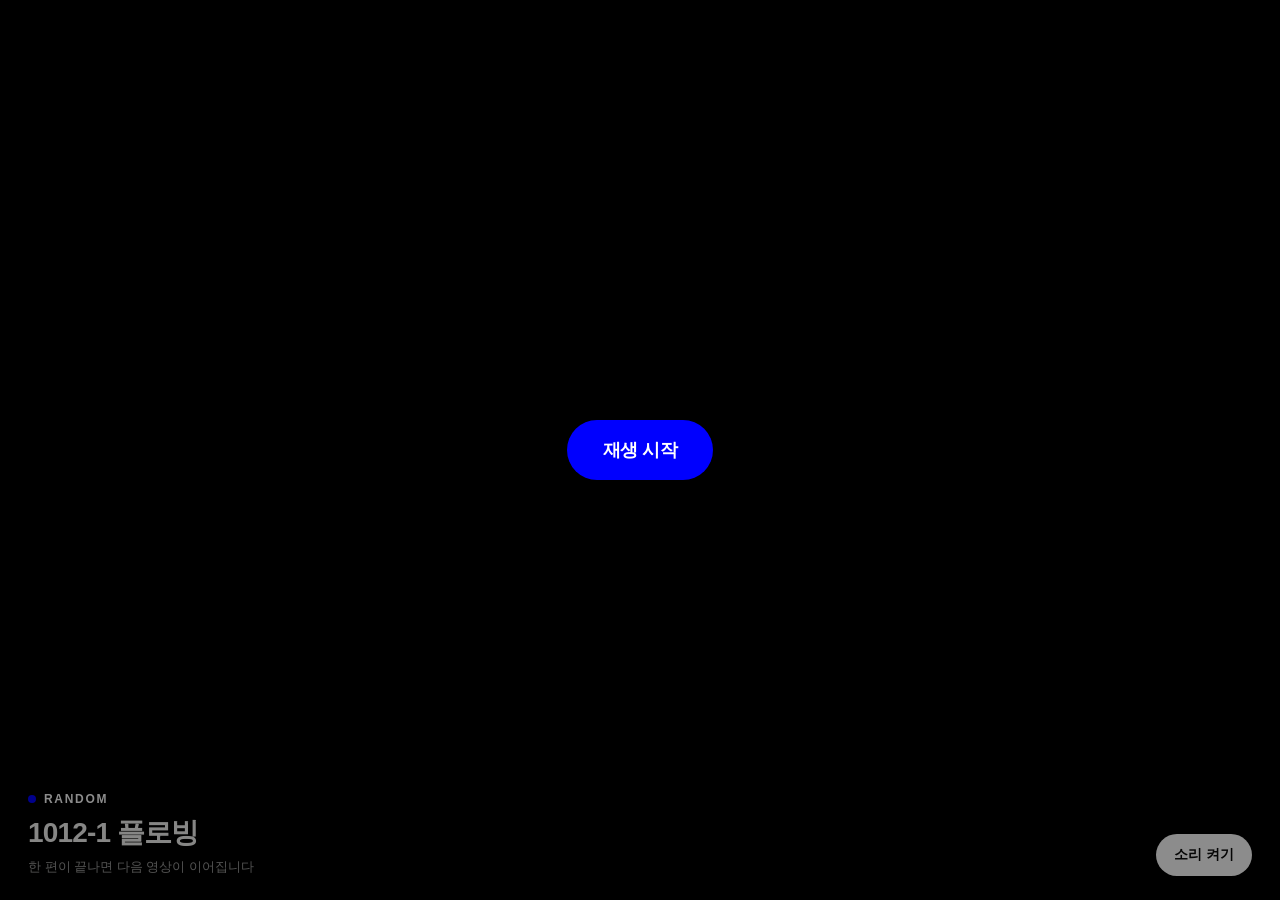
==== 영상반복/index.html @ 7c511524 "플로빙 영상 8편을 무작위로 반복 재생하는 페이지 추가 Co-authored-by: Cursor <cursoragent@cursor.com>" ====
<!DOCTYPE html>
<html lang="ko">
<head>
  <meta charset="UTF-8" />
  <meta name="viewport" content="width=device-width, initial-scale=1.0" />
  <title>영상 반복</title>
  <style>
    :root {
      --ink: #f4f4f2;
      --muted: rgba(244, 244, 242, 0.62);
      --blue: #0000fe;
    }

    * { box-sizing: border-box; }

    html, body {
      margin: 0;
      height: 100%;
      background: #000;
      color: var(--ink);
      font-family: "Pretendard", "Noto Sans KR", "Malgun Gothic", sans-serif;
      overflow: hidden;
    }

    .stage {
      position: relative;
      width: 100%;
      height: 100%;
      background: #000;
    }

    video {
      position: absolute;
      inset: 0;
      width: 100%;
      height: 100%;
      object-fit: contain;
      background: #000;
      opacity: 0;
    }

    video.is-on { opacity: 1; }

    .hud {
      position: absolute;
      left: 0;
      right: 0;
      bottom: 0;
      z-index: 2;
      display: flex;
      align-items: flex-end;
      justify-content: space-between;
      gap: 16px;
      padding: 28px 28px 24px;
      background: linear-gradient(to top, rgba(0, 0, 0, 0.72), rgba(0, 0, 0, 0));
      pointer-events: none;
    }

    .now {
      min-width: 0;
    }

    .badge {
      display: inline-flex;
      align-items: center;
      gap: 8px;
      margin-bottom: 8px;
      color: #fff;
      font-size: 12px;
      font-weight: 700;
      letter-spacing: 0.14em;
    }

    .badge i {
      width: 8px;
      height: 8px;
      border-radius: 50%;
      background: var(--blue);
      box-shadow: 0 0 0 0 rgba(0, 0, 254, 0.7);
      animation: pulse 1.8s ease-out infinite;
    }

    .title {
      margin: 0;
      font-size: clamp(18px, 2.4vw, 28px);
      font-weight: 700;
      letter-spacing: -0.03em;
      white-space: nowrap;
      overflow: hidden;
      text-overflow: ellipsis;
    }

    .sub {
      margin: 6px 0 0;
      color: var(--muted);
      font-size: 13px;
      word-break: keep-all;
    }

    .sound {
      pointer-events: auto;
      flex-shrink: 0;
      border: 0;
      border-radius: 999px;
      padding: 12px 18px;
      background: #fff;
      color: #0a0a0a;
      font: inherit;
      font-size: 14px;
      font-weight: 700;
      cursor: pointer;
    }

    .sound:hover { background: #e8e8ff; }

    .start {
      position: absolute;
      inset: 0;
      z-index: 3;
      display: grid;
      place-items: center;
      background: rgba(0, 0, 0, 0.45);
    }

    .start[hidden] { display: none; }

    .start button {
      border: 0;
      border-radius: 999px;
      padding: 18px 36px;
      background: var(--blue);
      color: #fff;
      font: inherit;
      font-size: 18px;
      font-weight: 800;
      letter-spacing: -0.03em;
      cursor: pointer;
    }

    .error {
      position: absolute;
      inset: 0;
      z-index: 4;
      display: grid;
      place-items: center;
      padding: 24px;
      text-align: center;
      background: #000;
    }

    .error[hidden] { display: none; }

    @keyframes pulse {
      70% { box-shadow: 0 0 0 8px rgba(0, 0, 254, 0); }
      100% { box-shadow: 0 0 0 0 rgba(0, 0, 254, 0); }
    }
  </style>
</head>
<body>
  <div class="stage">
    <video id="v0" playsinline preload="auto"></video>
    <video id="v1" playsinline preload="auto"></video>

    <div class="start" id="start" hidden>
      <button type="button" id="startBtn">재생 시작</button>
    </div>

    <div class="hud">
      <div class="now">
        <div class="badge"><i></i> RANDOM</div>
        <p class="title" id="title">영상을 불러오는 중</p>
        <p class="sub" id="sub">한 편이 끝나면 다음 영상이 이어집니다</p>
      </div>
      <button class="sound" id="sound" type="button">소리 켜기</button>
    </div>

    <div class="error" id="error" hidden>
      <p>영상을 불러오지 못했습니다. 이 HTML 파일과 영상 파일이 같은 폴더에 있는지 확인해 주세요.</p>
    </div>
  </div>

  <script>
    const sources = [
      "0917 포스터.mp4",
      "0923 라운드.mp4",
      "0923 -2.mp4",
      "마지막1012.mp4",
      "첫번째 플로빙 1012.mp4",
      "1012-1 플로빙.mp4",
      "모델4.mp4",
      "0911 4명.mp4"
    ];

    const players = [document.getElementById("v0"), document.getElementById("v1")];
    const titleEl = document.getElementById("title");
    const soundBtn = document.getElementById("sound");
    const startEl = document.getElementById("start");
    const errorEl = document.getElementById("error");

    let active = 0;
    let muted = true;
    let queue = [];
    let lastName = "";
    let failStreak = 0;
    let started = false;

    function shuffle(list) {
      const next = list.slice();
      for (let i = next.length - 1; i > 0; i -= 1) {
        const j = Math.floor(Math.random() * (i + 1));
        [next[i], next[j]] = [next[j], next[i]];
      }
      return next;
    }

    function takeNext() {
      if (queue.length === 0) {
        queue = shuffle(sources);
        if (queue.length > 1 && queue[0] === lastName) {
          const swapAt = 1 + Math.floor(Math.random() * (queue.length - 1));
          [queue[0], queue[swapAt]] = [queue[swapAt], queue[0]];
        }
      }
      lastName = queue.shift();
      return lastName;
    }

    function labelOf(name) {
      return name.replace(/\.mp4$/i, "");
    }

    function loadInto(video, name) {
      video.dataset.name = name;
      video.src = new URL(name, document.baseURI).href;
      video.load();
    }

    function showTitle(video) {
      titleEl.textContent = labelOf(video.dataset.name || "");
    }

    function armStandby() {
      loadInto(players[1 - active], takeNext());
    }

    function playCurrent() {
      const current = players[active];
      const other = players[1 - active];
      current.muted = muted;
      other.pause();
      players.forEach((video, index) => {
        video.classList.toggle("is-on", index === active);
      });
      showTitle(current);
      const pending = current.play();
      if (pending) {
        pending.then(() => {
          failStreak = 0;
          started = true;
          startEl.hidden = true;
        }).catch(() => {
          if (!started) startEl.hidden = false;
        });
      }
    }

    function advance() {
      active = 1 - active;
      playCurrent();
      armStandby();
    }

    function onEnded(event) {
      if (event.target !== players[active]) return;
      advance();
    }

    function onError(event) {
      if (event.target !== players[active]) return;
      failStreak += 1;
      if (failStreak > sources.length) {
        errorEl.hidden = false;
        return;
      }
      advance();
    }

    players.forEach((video) => {
      video.addEventListener("ended", onEnded);
      video.addEventListener("error", onError);
    });

    soundBtn.addEventListener("click", () => {
      muted = !muted;
      players[active].muted = muted;
      soundBtn.textContent = muted ? "소리 켜기" : "소리 끄기";
      if (!muted) {
        const pending = players[active].play();
        if (pending) pending.catch(() => {});
      }
    });

    document.getElementById("startBtn").addEventListener("click", () => {
      muted = false;
      soundBtn.textContent = "소리 끄기";
      startEl.hidden = true;
      playCurrent();
    });

    loadInto(players[0], takeNext());
    loadInto(players[1], takeNext());
    playCurrent();
  </script>
</body>
</html>
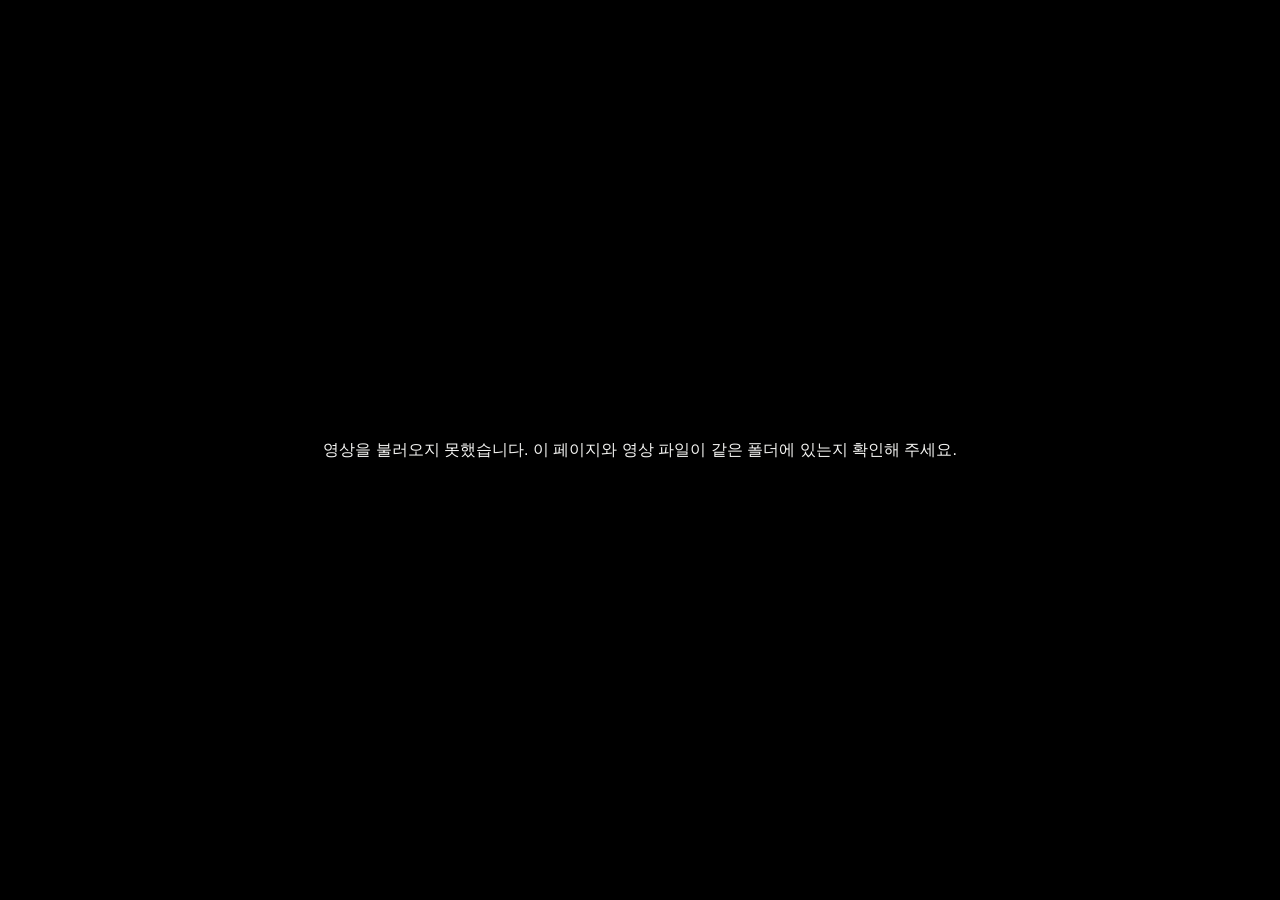
==== commit 3f46a8da: "영상 반복 페이지에서 하단 안내를 없애고 소리를 기본으로 재생 Co-authored-by: Cursor <cursoragent@cursor.com>" ====
--- a/영상반복/index.html
+++ b/영상반복/index.html
@@ -5,20 +5,12 @@
   <meta name="viewport" content="width=device-width, initial-scale=1.0" />
   <title>영상 반복</title>
   <style>
-    :root {
-      --ink: #f4f4f2;
-      --muted: rgba(244, 244, 242, 0.62);
-      --blue: #0000fe;
-    }
-
     * { box-sizing: border-box; }
 
     html, body {
       margin: 0;
       height: 100%;
       background: #000;
-      color: var(--ink);
-      font-family: "Pretendard", "Noto Sans KR", "Malgun Gothic", sans-serif;
       overflow: hidden;
     }
 
@@ -41,141 +33,28 @@
 
     video.is-on { opacity: 1; }
 
-    .hud {
-      position: absolute;
-      left: 0;
-      right: 0;
-      bottom: 0;
-      z-index: 2;
-      display: flex;
-      align-items: flex-end;
-      justify-content: space-between;
-      gap: 16px;
-      padding: 28px 28px 24px;
-      background: linear-gradient(to top, rgba(0, 0, 0, 0.72), rgba(0, 0, 0, 0));
-      pointer-events: none;
-    }
-
-    .now {
-      min-width: 0;
-    }
-
-    .badge {
-      display: inline-flex;
-      align-items: center;
-      gap: 8px;
-      margin-bottom: 8px;
-      color: #fff;
-      font-size: 12px;
-      font-weight: 700;
-      letter-spacing: 0.14em;
-    }
-
-    .badge i {
-      width: 8px;
-      height: 8px;
-      border-radius: 50%;
-      background: var(--blue);
-      box-shadow: 0 0 0 0 rgba(0, 0, 254, 0.7);
-      animation: pulse 1.8s ease-out infinite;
-    }
-
-    .title {
-      margin: 0;
-      font-size: clamp(18px, 2.4vw, 28px);
-      font-weight: 700;
-      letter-spacing: -0.03em;
-      white-space: nowrap;
-      overflow: hidden;
-      text-overflow: ellipsis;
-    }
-
-    .sub {
-      margin: 6px 0 0;
-      color: var(--muted);
-      font-size: 13px;
-      word-break: keep-all;
-    }
-
-    .sound {
-      pointer-events: auto;
-      flex-shrink: 0;
-      border: 0;
-      border-radius: 999px;
-      padding: 12px 18px;
-      background: #fff;
-      color: #0a0a0a;
-      font: inherit;
-      font-size: 14px;
-      font-weight: 700;
-      cursor: pointer;
-    }
-
-    .sound:hover { background: #e8e8ff; }
-
-    .start {
-      position: absolute;
-      inset: 0;
-      z-index: 3;
-      display: grid;
-      place-items: center;
-      background: rgba(0, 0, 0, 0.45);
-    }
-
-    .start[hidden] { display: none; }
-
-    .start button {
-      border: 0;
-      border-radius: 999px;
-      padding: 18px 36px;
-      background: var(--blue);
-      color: #fff;
-      font: inherit;
-      font-size: 18px;
-      font-weight: 800;
-      letter-spacing: -0.03em;
-      cursor: pointer;
-    }
-
     .error {
       position: absolute;
       inset: 0;
-      z-index: 4;
+      z-index: 2;
       display: grid;
       place-items: center;
       padding: 24px;
       text-align: center;
       background: #000;
+      color: #f4f4f2;
+      font-family: "Pretendard", "Noto Sans KR", "Malgun Gothic", sans-serif;
     }
 
     .error[hidden] { display: none; }
-
-    @keyframes pulse {
-      70% { box-shadow: 0 0 0 8px rgba(0, 0, 254, 0); }
-      100% { box-shadow: 0 0 0 0 rgba(0, 0, 254, 0); }
-    }
   </style>
 </head>
 <body>
   <div class="stage">
     <video id="v0" playsinline preload="auto"></video>
     <video id="v1" playsinline preload="auto"></video>
-
-    <div class="start" id="start" hidden>
-      <button type="button" id="startBtn">재생 시작</button>
-    </div>
-
-    <div class="hud">
-      <div class="now">
-        <div class="badge"><i></i> RANDOM</div>
-        <p class="title" id="title">영상을 불러오는 중</p>
-        <p class="sub" id="sub">한 편이 끝나면 다음 영상이 이어집니다</p>
-      </div>
-      <button class="sound" id="sound" type="button">소리 켜기</button>
-    </div>
-
     <div class="error" id="error" hidden>
-      <p>영상을 불러오지 못했습니다. 이 HTML 파일과 영상 파일이 같은 폴더에 있는지 확인해 주세요.</p>
+      <p>영상을 불러오지 못했습니다. 이 페이지와 영상 파일이 같은 폴더에 있는지 확인해 주세요.</p>
     </div>
   </div>
 
@@ -192,17 +71,14 @@
     ];
 
     const players = [document.getElementById("v0"), document.getElementById("v1")];
-    const titleEl = document.getElementById("title");
-    const soundBtn = document.getElementById("sound");
-    const startEl = document.getElementById("start");
     const errorEl = document.getElementById("error");
 
     let active = 0;
-    let muted = true;
     let queue = [];
     let lastName = "";
     let failStreak = 0;
     let started = false;
+    let waitingForGesture = false;
 
     function shuffle(list) {
       const next = list.slice();
@@ -225,43 +101,55 @@
       return lastName;
     }
 
-    function labelOf(name) {
-      return name.replace(/\.mp4$/i, "");
-    }
-
     function loadInto(video, name) {
       video.dataset.name = name;
       video.src = new URL(name, document.baseURI).href;
       video.load();
     }
 
-    function showTitle(video) {
-      titleEl.textContent = labelOf(video.dataset.name || "");
+    function armStandby() {
+      loadInto(players[1 - active], takeNext());
     }
 
-    function armStandby() {
-      loadInto(players[1 - active], takeNext());
+    function unlockSound() {
+      waitingForGesture = false;
+      const current = players[active];
+      current.muted = false;
+      current.volume = 1;
+      const pending = current.play();
+      if (pending) {
+        pending.then(() => {
+          started = true;
+        }).catch(() => {});
+      }
     }
 
     function playCurrent() {
       const current = players[active];
       const other = players[1 - active];
-      current.muted = muted;
+      current.muted = false;
+      current.volume = 1;
       other.pause();
       players.forEach((video, index) => {
         video.classList.toggle("is-on", index === active);
       });
-      showTitle(current);
       const pending = current.play();
-      if (pending) {
-        pending.then(() => {
-          failStreak = 0;
-          started = true;
-          startEl.hidden = true;
-        }).catch(() => {
-          if (!started) startEl.hidden = false;
-        });
-      }
+      if (!pending) return;
+      pending.then(() => {
+        failStreak = 0;
+        started = true;
+        waitingForGesture = false;
+      }).catch(() => {
+        if (started || waitingForGesture) return;
+        waitingForGesture = true;
+        const resume = () => {
+          document.removeEventListener("pointerdown", resume);
+          document.removeEventListener("keydown", resume);
+          unlockSound();
+        };
+        document.addEventListener("pointerdown", resume);
+        document.addEventListener("keydown", resume);
+      });
     }
 
     function advance() {
@@ -290,23 +178,6 @@
       video.addEventListener("error", onError);
     });
 
-    soundBtn.addEventListener("click", () => {
-      muted = !muted;
-      players[active].muted = muted;
-      soundBtn.textContent = muted ? "소리 켜기" : "소리 끄기";
-      if (!muted) {
-        const pending = players[active].play();
-        if (pending) pending.catch(() => {});
-      }
-    });
-
-    document.getElementById("startBtn").addEventListener("click", () => {
-      muted = false;
-      soundBtn.textContent = "소리 끄기";
-      startEl.hidden = true;
-      playCurrent();
-    });
-
     loadInto(players[0], takeNext());
     loadInto(players[1], takeNext());
     playCurrent();
